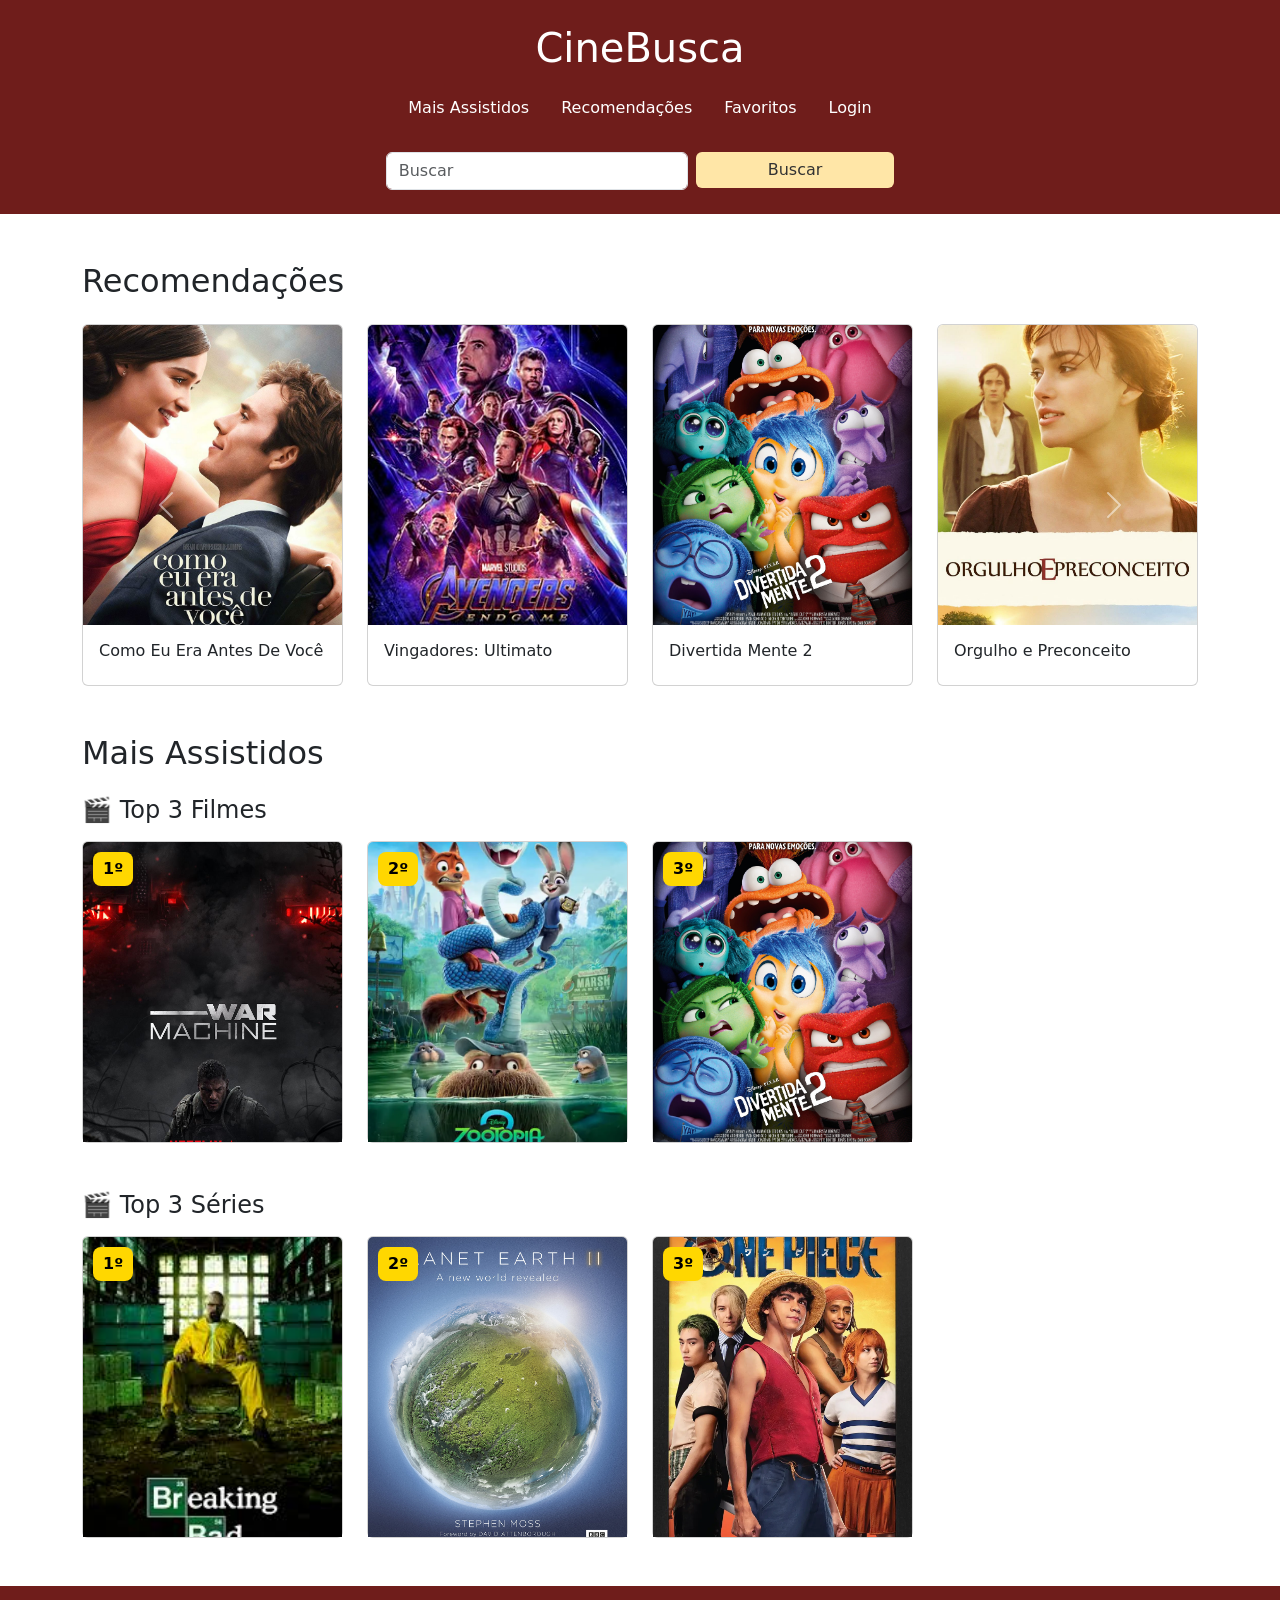
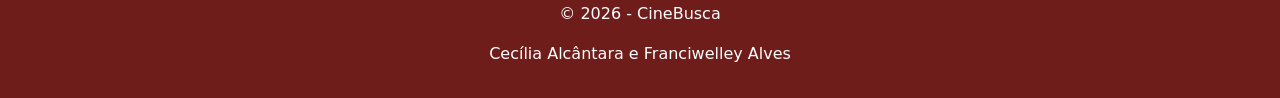
==== CineBusca-main/index.html @ 6f4c2d3e "Add files via upload" ====
<!DOCTYPE html>
<html lang="pt-BR">

<head>
  <meta charset="UTF-8">
  <meta name="viewport" content="width=device-width, initial-scale=1.0">

  <!-- Bootstrap CSS -->
  <link href="https://cdn.jsdelivr.net/npm/bootstrap@5.3.0/dist/css/bootstrap.min.css" rel="stylesheet">

  <title>CineBusca</title>

  <style>
    .card img {
      height: 300px;
      object-fit: cover;
    }

    .card {
      transition: 0.3s;
    }

    .card:hover {
      transform: scale(1.05);
    }

    /* 🔥 AQUI ESTAVA FALTANDO */
    .ranking {
      position: absolute;
      top: 10px;
      left: 10px;
      background: gold;
      color: black;
      font-weight: bold;
      padding: 5px 10px;
      border-radius: 8px;
      z-index: 10;
    }

    /* scroll suave */
    html {
      scroll-behavior: smooth;
    }
  </style>
</head>

<body>
  <header class="text-white p-4 text-center" style="background-color: #6f1d1bff;">
    <h1>CineBusca</h1>

    <nav class="mt-3">
      <ul class="nav justify-content-center">
        <!-- 🔥 link corrigido -->
        <li class="nav-item"><a class="nav-link text-white" href="#maisAssistidos">Mais Assistidos</a></li>
        <li class="nav-item"><a class="nav-link text-white" href="#Recomendacoes">Recomendações</a></li>
        <li class="nav-item"><a class="nav-link text-white" href="#">Favoritos</a></li>
        <li class="nav-item"><a class="nav-link text-white" href="inscricao.html">Login</a></li>
      </ul>
    </nav>

    <form class="row g-2 justify-content-center mt-3">
      <div class="col-md-3">
        <input type="text" class="form-control" id="busca" placeholder="Buscar">
      </div>

      <div class="col-md-2">
        <button type="submit" class="btn w-100" style="background-color: #ffe6a7ff; color: #333; border: none;">
          Buscar
        </button>
      </div>
    </form>
  </header>

  <main class="container my-5">

    <section id="Recomendacoes">
      <h2 class="mb-4 text-start">Recomendações</h2>
      <div id="carouselFilmes" class="carousel slide" data-bs-ride="carousel"> <!-- Slides -->
        <div class="carousel-inner"> <!-- SLIDE 1 -->
          <div class="carousel-item active">
            <div class="row">
              <div class="col-6 col-md-4 col-lg-3">
                <div class="card"> <img src="imagens/antesdevoce.jpg" class="card-img-top">
                  <div class="card-body">
                    <h6>Como Eu Era Antes De Você</h6>
                  </div>
                </div>
              </div>
              <div class="col-6 col-md-4 col-lg-3">
                <div class="card"> <img src="imagens/Avengers_Endgame.jpg" class="card-img-top">
                  <div class="card-body">
                    <h6>Vingadores: Ultimato</h6>
                  </div>
                </div>
              </div>
              <div class="col-6 col-md-4 col-lg-3">
                <div class="card"> <img src="imagens/divertidamente 2.jpeg" class="card-img-top">
                  <div class="card-body">
                    <h6>Divertida Mente 2</h6>
                  </div>
                </div>
              </div>
              <div class="col-6 col-md-4 col-lg-3">
                <div class="card"> <img src="imagens/orgulhoepreconceito.jpg" class="card-img-top">
                  <div class="card-body">
                    <h6>Orgulho e Preconceito </h6>
                  </div>
                </div>
              </div>
            </div>
          </div> <!-- SLIDE 2 -->
          <div class="carousel-item">
            <div class="row">
              <div class="col-6 col-md-4 col-lg-3">
                <div class="card"> <img src="imagens/comotreinar.jpg" class="card-img-top">
                  <div class="card-body">
                    <h6>Como Treinar o Seu Dragão (2025)</h6>
                  </div>
                </div>
              </div>
              <div class="col-6 col-md-4 col-lg-3">
                <div class="card"> <img src="imagens/Dark_(série).jpg" class="card-img-top">
                  <div class="card-body">
                    <h6>Dark</h6>
                  </div>
                </div>
              </div>
              <div class="col-6 col-md-4 col-lg-3">
                <div class="card"> <img src="imagens/jane.jpg" class="card-img-top">
                  <div class="card-body">
                    <h6>Jane the Virgin</h6>
                  </div>
                </div>
              </div>
              <div class="col-6 col-md-4 col-lg-3">
                <div class="card"> <img src="imagens/theoffice.jpg" class="card-img-top">
                  <div class="card-body">
                    <h6>the office</h6>
                  </div>
                </div>
              </div>
            </div>
          </div>
        </div> <!-- Controles --> <button class="carousel-control-prev" type="button" data-bs-target="#carouselFilmes"
          data-bs-slide="prev"> <span class="carousel-control-prev-icon"></span> </button> <button
          class="carousel-control-next" type="button" data-bs-target="#carouselFilmes" data-bs-slide="next"> <span
            class="carousel-control-next-icon"></span> </button>
      </div>
    </section>
    <!-- MAIS ASSISTIDOS -->
    <section id="maisAssistidos">
      <h2 class="mt-5 mb-4 text-start">Mais Assistidos</h2>

      <h4 class="mb-3">🎬 Top 3 Filmes</h4>

      <div class="carousel slide mb-5">
        <div class="carousel-inner">
          <div class="carousel-item active">
            <div class="row">

              <div class="col-6 col-md-4 col-lg-3">
                <div class="card position-relative">
                  <span class="ranking">1º</span>
                  <img src="imagens/maquina de guerra.jpg" class="card-img-top">
                </div>
              </div>

              <div class="col-6 col-md-4 col-lg-3">
                <div class="card position-relative">
                  <span class="ranking">2º</span>
                  <img src="imagens/zootopia2.webp" class="card-img-top">
                </div>
              </div>

              <div class="col-6 col-md-4 col-lg-3">
                <div class="card position-relative">
                  <span class="ranking">3º</span>
                  <img src="imagens/divertidamente 2.jpeg" class="card-img-top">
                </div>
              </div>

            </div>
          </div>
        </div>
      </div>


      <h4 class="mb-3">🎬 Top 3 Séries</h4>

      <div class="carousel slide mb-5">
        <div class="carousel-inner">
          <div class="carousel-item active">
            <div class="row">

              <div class="col-6 col-md-4 col-lg-3">
                <div class="card position-relative">
                  <span class="ranking">1º</span>
                  <img src="imagens/breaking.jpg" class="card-img-top">
                </div>
              </div>

              <div class="col-6 col-md-4 col-lg-3">
                <div class="card position-relative">
                  <span class="ranking">2º</span>
                  <img src="imagens/planeta.jpg" class="card-img-top">
                </div>
              </div>

              <div class="col-6 col-md-4 col-lg-3">
                <div class="card position-relative">
                  <span class="ranking">3º</span>
                  <img src="imagens/one.webp" class="card-img-top">
                </div>
              </div>

            </div>
          </div>
        </div>
      </div>


    </section>

  </main>
  <footer class="text-white text-center p-3" style="background-color: #6f1d1bff;">
    <p>© 2026 - CineBusca</p>
    <p>Cecília Alcântara e Franciwelley Alves</p>
  </footer>

  <!-- Bootstrap JS -->
  <script src="https://cdn.jsdelivr.net/npm/bootstrap@5.3.0/dist/js/bootstrap.bundle.min.js"></script>

  <script src="script.js"></script>
</body>

</html>
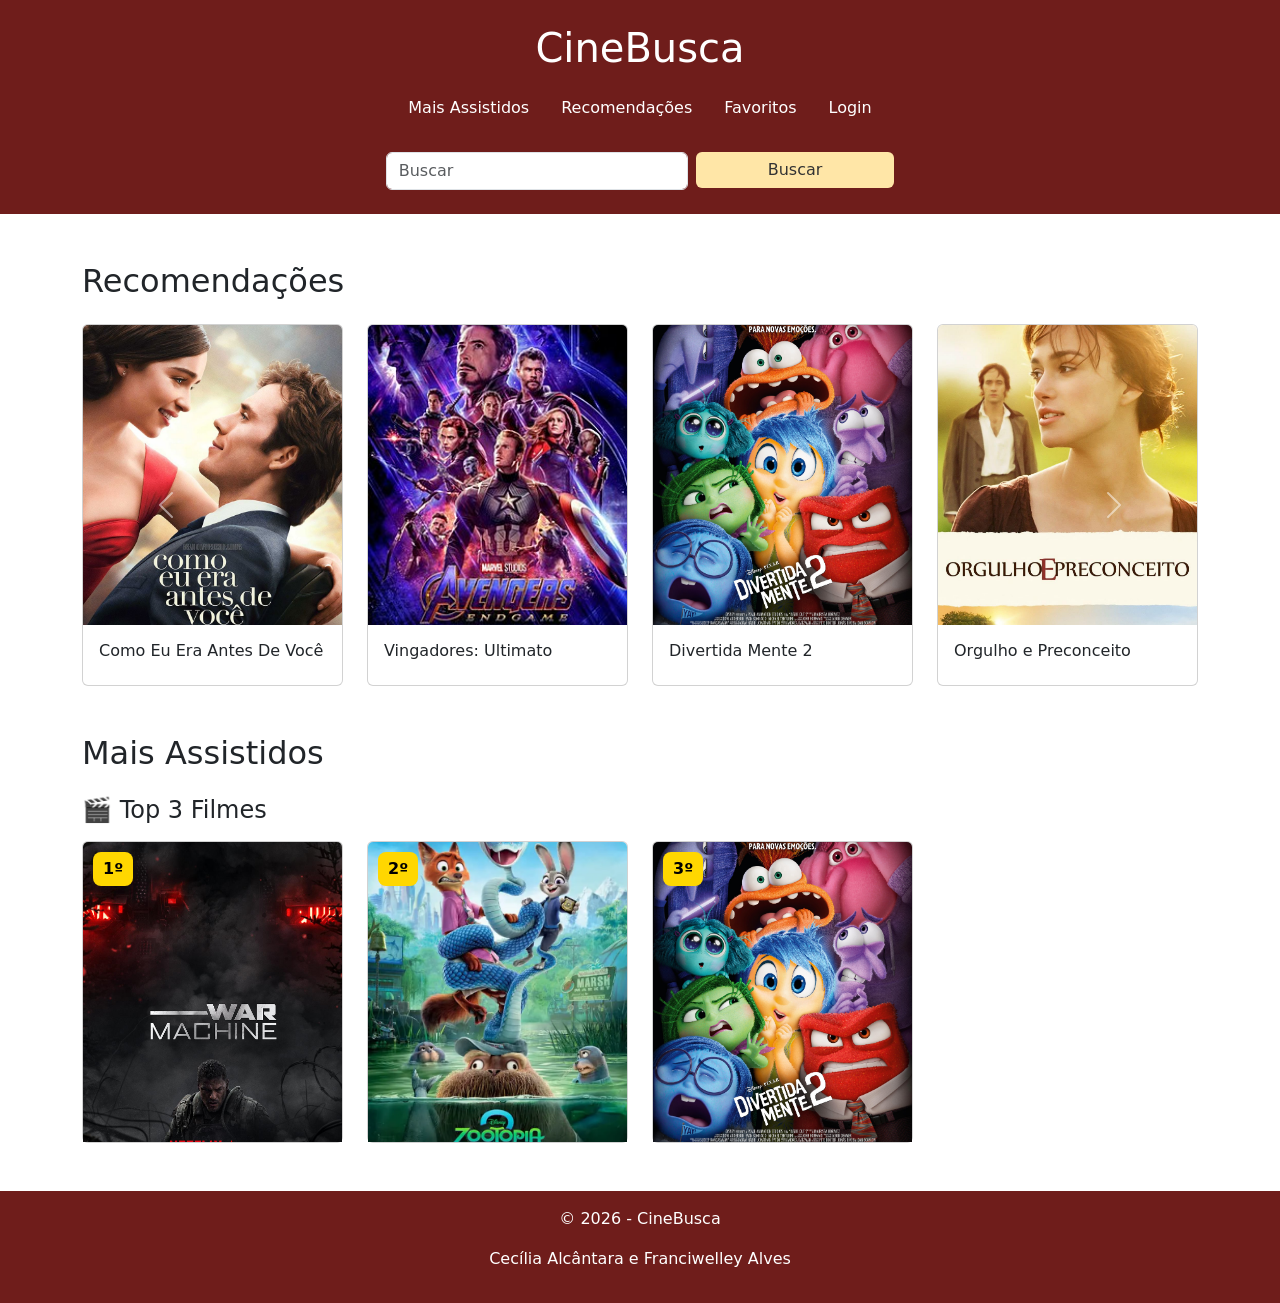
==== commit 95904973: "commit main" ====
--- a/CineBusca-main/index.html
+++ b/CineBusca-main/index.html
@@ -4,10 +4,7 @@
 <head>
   <meta charset="UTF-8">
   <meta name="viewport" content="width=device-width, initial-scale=1.0">
-
-  <!-- Bootstrap CSS -->
   <link href="https://cdn.jsdelivr.net/npm/bootstrap@5.3.0/dist/css/bootstrap.min.css" rel="stylesheet">
-
   <title>CineBusca</title>
 
   <style>
@@ -24,7 +21,6 @@
       transform: scale(1.05);
     }
 
-    /* 🔥 AQUI ESTAVA FALTANDO */
     .ranking {
       position: absolute;
       top: 10px;
@@ -37,7 +33,7 @@
       z-index: 10;
     }
 
-    /* scroll suave */
+
     html {
       scroll-behavior: smooth;
     }
@@ -50,7 +46,7 @@
 
     <nav class="mt-3">
       <ul class="nav justify-content-center">
-        <!-- 🔥 link corrigido -->
+
         <li class="nav-item"><a class="nav-link text-white" href="#maisAssistidos">Mais Assistidos</a></li>
         <li class="nav-item"><a class="nav-link text-white" href="#Recomendacoes">Recomendações</a></li>
         <li class="nav-item"><a class="nav-link text-white" href="#">Favoritos</a></li>
@@ -72,162 +68,111 @@
   </header>
 
   <main class="container my-5">
-
     <section id="Recomendacoes">
       <h2 class="mb-4 text-start">Recomendações</h2>
-      <div id="carouselFilmes" class="carousel slide" data-bs-ride="carousel"> <!-- Slides -->
-        <div class="carousel-inner"> <!-- SLIDE 1 -->
+
+      <div id="carouselFilmes" class="carousel slide" data-bs-ride="carousel" data-bs-interval="5000">
+        <div class="carousel-inner">
           <div class="carousel-item active">
             <div class="row">
               <div class="col-6 col-md-4 col-lg-3">
-                <div class="card"> <img src="imagens/antesdevoce.jpg" class="card-img-top">
+                <div class="card"><img src="imagens/antesdevoce.jpg" class="card-img-top">
                   <div class="card-body">
                     <h6>Como Eu Era Antes De Você</h6>
                   </div>
                 </div>
               </div>
               <div class="col-6 col-md-4 col-lg-3">
-                <div class="card"> <img src="imagens/Avengers_Endgame.jpg" class="card-img-top">
+                <div class="card"><img src="imagens/Avengers_Endgame.jpg" class="card-img-top">
                   <div class="card-body">
                     <h6>Vingadores: Ultimato</h6>
                   </div>
                 </div>
               </div>
               <div class="col-6 col-md-4 col-lg-3">
-                <div class="card"> <img src="imagens/divertidamente 2.jpeg" class="card-img-top">
+                <div class="card"><img src="imagens/divertidamente 2.jpeg" class="card-img-top">
                   <div class="card-body">
                     <h6>Divertida Mente 2</h6>
                   </div>
                 </div>
               </div>
               <div class="col-6 col-md-4 col-lg-3">
-                <div class="card"> <img src="imagens/orgulhoepreconceito.jpg" class="card-img-top">
+                <div class="card"><img src="imagens/orgulhoepreconceito.jpg" class="card-img-top">
                   <div class="card-body">
-                    <h6>Orgulho e Preconceito </h6>
+                    <h6>Orgulho e Preconceito</h6>
                   </div>
                 </div>
               </div>
             </div>
-          </div> <!-- SLIDE 2 -->
+          </div>
           <div class="carousel-item">
             <div class="row">
               <div class="col-6 col-md-4 col-lg-3">
-                <div class="card"> <img src="imagens/comotreinar.jpg" class="card-img-top">
+                <div class="card"><img src="imagens/comotreinar.jpg" class="card-img-top">
                   <div class="card-body">
-                    <h6>Como Treinar o Seu Dragão (2025)</h6>
+                    <h6>Dragão (2025)</h6>
                   </div>
                 </div>
               </div>
               <div class="col-6 col-md-4 col-lg-3">
-                <div class="card"> <img src="imagens/Dark_(série).jpg" class="card-img-top">
+                <div class="card"><img src="imagens/Dark_(série).jpg" class="card-img-top">
                   <div class="card-body">
                     <h6>Dark</h6>
                   </div>
                 </div>
               </div>
               <div class="col-6 col-md-4 col-lg-3">
-                <div class="card"> <img src="imagens/jane.jpg" class="card-img-top">
+                <div class="card"><img src="imagens/jane.jpg" class="card-img-top">
                   <div class="card-body">
                     <h6>Jane the Virgin</h6>
                   </div>
                 </div>
               </div>
               <div class="col-6 col-md-4 col-lg-3">
-                <div class="card"> <img src="imagens/theoffice.jpg" class="card-img-top">
+                <div class="card"><img src="imagens/theoffice.jpg" class="card-img-top">
                   <div class="card-body">
-                    <h6>the office</h6>
+                    <h6>The Office</h6>
                   </div>
                 </div>
               </div>
             </div>
           </div>
-        </div> <!-- Controles --> <button class="carousel-control-prev" type="button" data-bs-target="#carouselFilmes"
-          data-bs-slide="prev"> <span class="carousel-control-prev-icon"></span> </button> <button
-          class="carousel-control-next" type="button" data-bs-target="#carouselFilmes" data-bs-slide="next"> <span
-            class="carousel-control-next-icon"></span> </button>
+        </div>
+
+        <button class="carousel-control-prev" type="button" data-bs-target="#carouselFilmes" data-bs-slide="prev">
+          <span class="carousel-control-prev-icon" aria-hidden="true"></span>
+        </button>
+        <button class="carousel-control-next" type="button" data-bs-target="#carouselFilmes" data-bs-slide="next">
+          <span class="carousel-control-next-icon" aria-hidden="true"></span>
+        </button>
       </div>
     </section>
-    <!-- MAIS ASSISTIDOS -->
+
     <section id="maisAssistidos">
       <h2 class="mt-5 mb-4 text-start">Mais Assistidos</h2>
-
       <h4 class="mb-3">🎬 Top 3 Filmes</h4>
-
-      <div class="carousel slide mb-5">
-        <div class="carousel-inner">
-          <div class="carousel-item active">
-            <div class="row">
-
-              <div class="col-6 col-md-4 col-lg-3">
-                <div class="card position-relative">
-                  <span class="ranking">1º</span>
-                  <img src="imagens/maquina de guerra.jpg" class="card-img-top">
-                </div>
-              </div>
-
-              <div class="col-6 col-md-4 col-lg-3">
-                <div class="card position-relative">
-                  <span class="ranking">2º</span>
-                  <img src="imagens/zootopia2.webp" class="card-img-top">
-                </div>
-              </div>
-
-              <div class="col-6 col-md-4 col-lg-3">
-                <div class="card position-relative">
-                  <span class="ranking">3º</span>
-                  <img src="imagens/divertidamente 2.jpeg" class="card-img-top">
-                </div>
-              </div>
-
-            </div>
-          </div>
+      <div class="row mb-5">
+        <div class="col-6 col-md-4 col-lg-3">
+          <div class="card position-relative"><span class="ranking">1º</span><img src="imagens/maquina de guerra.jpg"
+              class="card-img-top"></div>
+        </div>
+        <div class="col-6 col-md-4 col-lg-3">
+          <div class="card position-relative"><span class="ranking">2º</span><img src="imagens/zootopia2.webp"
+              class="card-img-top"></div>
+        </div>
+        <div class="col-6 col-md-4 col-lg-3">
+          <div class="card position-relative"><span class="ranking">3º</span><img src="imagens/divertidamente 2.jpeg"
+              class="card-img-top"></div>
         </div>
       </div>
-
-
-      <h4 class="mb-3">🎬 Top 3 Séries</h4>
-
-      <div class="carousel slide mb-5">
-        <div class="carousel-inner">
-          <div class="carousel-item active">
-            <div class="row">
-
-              <div class="col-6 col-md-4 col-lg-3">
-                <div class="card position-relative">
-                  <span class="ranking">1º</span>
-                  <img src="imagens/breaking.jpg" class="card-img-top">
-                </div>
-              </div>
-
-              <div class="col-6 col-md-4 col-lg-3">
-                <div class="card position-relative">
-                  <span class="ranking">2º</span>
-                  <img src="imagens/planeta.jpg" class="card-img-top">
-                </div>
-              </div>
-
-              <div class="col-6 col-md-4 col-lg-3">
-                <div class="card position-relative">
-                  <span class="ranking">3º</span>
-                  <img src="imagens/one.webp" class="card-img-top">
-                </div>
-              </div>
-
-            </div>
-          </div>
-        </div>
-      </div>
-
-
     </section>
-
   </main>
   <footer class="text-white text-center p-3" style="background-color: #6f1d1bff;">
     <p>© 2026 - CineBusca</p>
     <p>Cecília Alcântara e Franciwelley Alves</p>
   </footer>
 
-  <!-- Bootstrap JS -->
+
   <script src="https://cdn.jsdelivr.net/npm/bootstrap@5.3.0/dist/js/bootstrap.bundle.min.js"></script>
 
   <script src="script.js"></script>
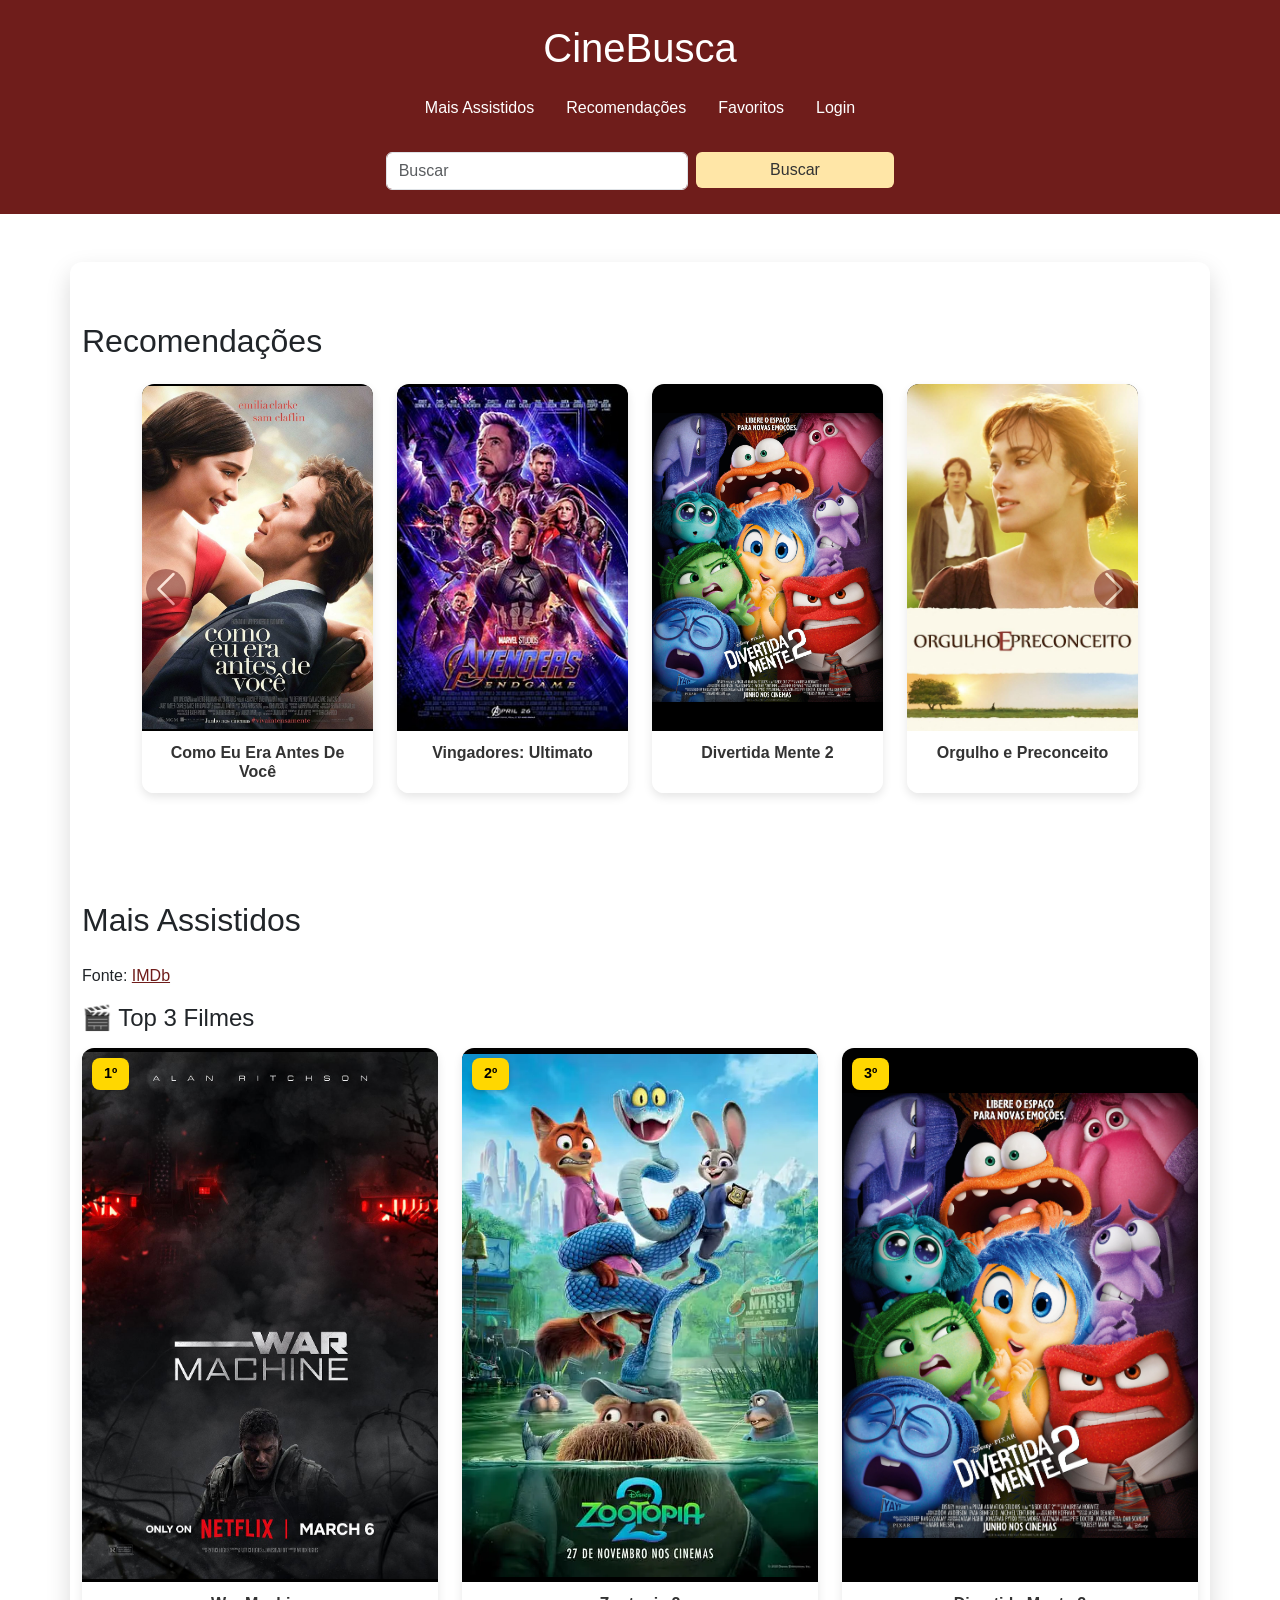
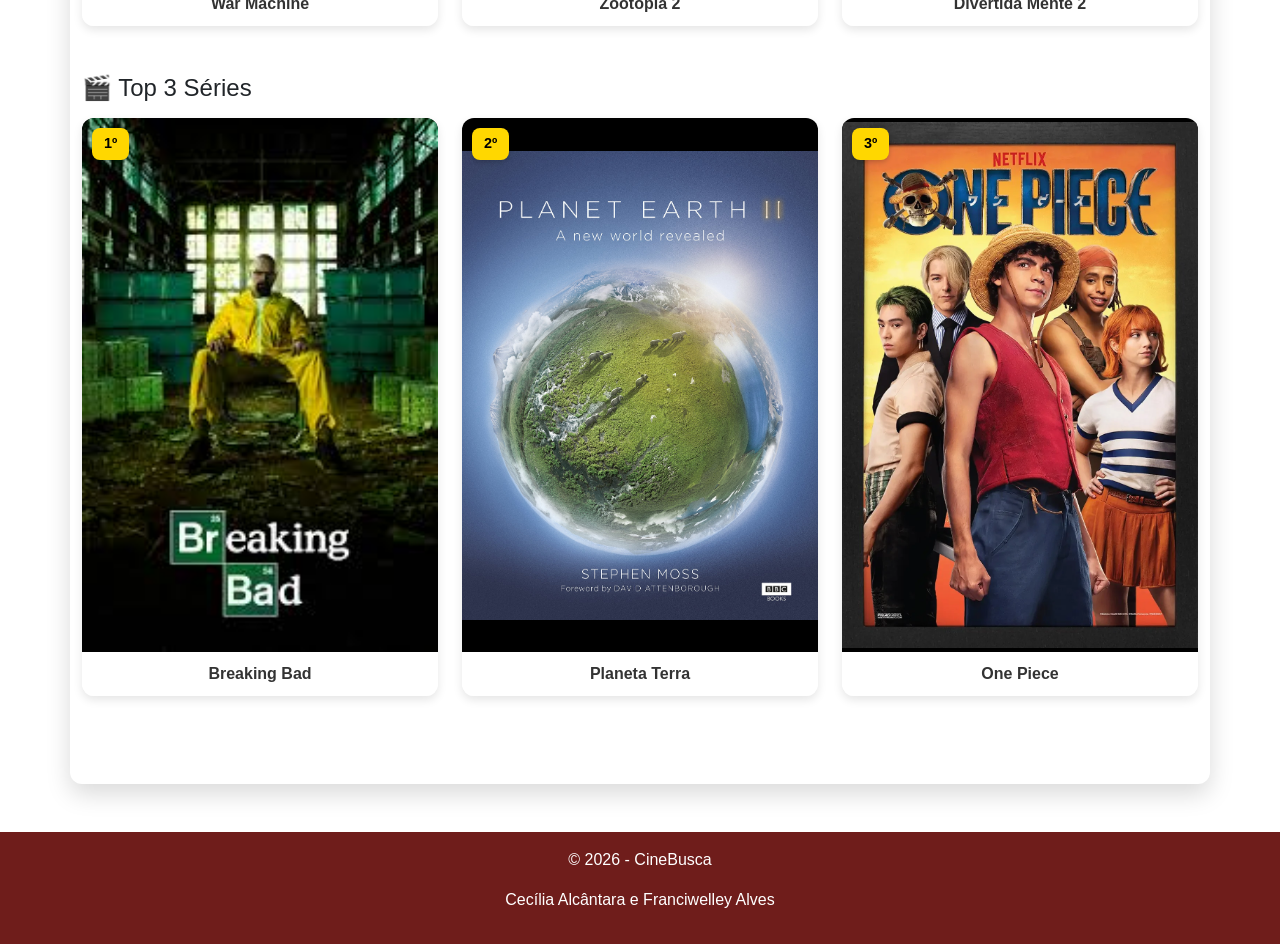
==== commit ed6d3857: "commit" ====
--- a/CineBusca-main/index.html
+++ b/CineBusca-main/index.html
@@ -5,39 +5,10 @@
   <meta charset="UTF-8">
   <meta name="viewport" content="width=device-width, initial-scale=1.0">
   <link href="https://cdn.jsdelivr.net/npm/bootstrap@5.3.0/dist/css/bootstrap.min.css" rel="stylesheet">
+  <script src="https://cdn.jsdelivr.net/npm/bootstrap@5.3.0/dist/js/bootstrap.bundle.min.js"></script>
+  <link rel="stylesheet" href="style.css">
   <title>CineBusca</title>
 
-  <style>
-    .card img {
-      height: 300px;
-      object-fit: cover;
-    }
-
-    .card {
-      transition: 0.3s;
-    }
-
-    .card:hover {
-      transform: scale(1.05);
-    }
-
-    .ranking {
-      position: absolute;
-      top: 10px;
-      left: 10px;
-      background: gold;
-      color: black;
-      font-weight: bold;
-      padding: 5px 10px;
-      border-radius: 8px;
-      z-index: 10;
-    }
-
-
-    html {
-      scroll-behavior: smooth;
-    }
-  </style>
 </head>
 
 <body>
@@ -74,7 +45,7 @@
       <div id="carouselFilmes" class="carousel slide" data-bs-ride="carousel" data-bs-interval="5000">
         <div class="carousel-inner">
           <div class="carousel-item active">
-            <div class="row">
+            <div class="row g-4">
               <div class="col-6 col-md-4 col-lg-3">
                 <div class="card"><img src="imagens/antesdevoce.jpg" class="card-img-top">
                   <div class="card-body">
@@ -106,7 +77,7 @@
             </div>
           </div>
           <div class="carousel-item">
-            <div class="row">
+            <div class="row g-4">
               <div class="col-6 col-md-4 col-lg-3">
                 <div class="card"><img src="imagens/comotreinar.jpg" class="card-img-top">
                   <div class="card-body">
@@ -150,19 +121,73 @@
 
     <section id="maisAssistidos">
       <h2 class="mt-5 mb-4 text-start">Mais Assistidos</h2>
+      <p>
+        Fonte:
+        <a href="https://www.imdb.com/pt/chart/moviemeter/" target="_blank"
+          style="color: #6f1d1bff; text-decoration: underline;">
+          IMDb
+        </a>
+      </p>
+
       <h4 class="mb-3">🎬 Top 3 Filmes</h4>
       <div class="row mb-5">
-        <div class="col-6 col-md-4 col-lg-3">
-          <div class="card position-relative"><span class="ranking">1º</span><img src="imagens/maquina de guerra.jpg"
-              class="card-img-top"></div>
-        </div>
-        <div class="col-6 col-md-4 col-lg-3">
-          <div class="card position-relative"><span class="ranking">2º</span><img src="imagens/zootopia2.webp"
-              class="card-img-top"></div>
-        </div>
-        <div class="col-6 col-md-4 col-lg-3">
-          <div class="card position-relative"><span class="ranking">3º</span><img src="imagens/divertidamente 2.jpeg"
-              class="card-img-top"></div>
+        <div class="col-6 col-md-4">
+          <div class="card position-relative">
+            <span class="ranking">1º</span>
+            <img src="imagens/maquina de guerra.jpg" class="card-img-top">
+            <div class="card-body">
+              <h6>War Machine</h6>
+            </div>
+          </div>
+        </div>
+        <div class="col-6 col-md-4">
+          <div class="card position-relative">
+            <span class="ranking">2º</span>
+            <img src="imagens/zootopia2.webp" class="card-img-top">
+            <div class="card-body">
+              <h6>Zootopia 2</h6>
+            </div>
+          </div>
+        </div>
+        <div class="col-6 col-md-4">
+          <div class="card position-relative">
+            <span class="ranking">3º</span>
+            <img src="imagens/divertidamente 2.jpeg" class="card-img-top">
+            <div class="card-body">
+              <h6>Divertida Mente 2</h6>
+            </div>
+          </div>
+        </div>
+      </div>
+
+      <h4 class="mb-3">🎬 Top 3 Séries</h4>
+      <div class="row mb-5">
+        <div class="col-6 col-md-4">
+          <div class="card position-relative">
+            <span class="ranking">1º</span>
+            <img src="imagens/breaking.jpg" class="card-img-top">
+            <div class="card-body">
+              <h6>Breaking Bad</h6>
+            </div>
+          </div>
+        </div>
+        <div class="col-6 col-md-4">
+          <div class="card position-relative">
+            <span class="ranking">2º</span>
+            <img src="imagens/planeta.jpg" class="card-img-top">
+            <div class="card-body">
+              <h6>Planeta Terra</h6>
+            </div>
+          </div>
+        </div>
+        <div class="col-6 col-md-4">
+          <div class="card position-relative">
+            <span class="ranking">3º</span>
+            <img src="imagens/one.webp" class="card-img-top">
+            <div class="card-body">
+              <h6>One Piece</h6>
+            </div>
+          </div>
         </div>
       </div>
     </section>
@@ -173,7 +198,7 @@
   </footer>
 
 
-  <script src="https://cdn.jsdelivr.net/npm/bootstrap@5.3.0/dist/js/bootstrap.bundle.min.js"></script>
+
 
   <script src="script.js"></script>
 </body>
--- a/CineBusca-main/style.css
+++ b/CineBusca-main/style.css
@@ -0,0 +1,114 @@
+/* RESET E CONFIGURAÇÕES GERAIS */
+* {
+    margin: 0;
+    padding: 0;
+    box-sizing: border-box;
+    font-family: 'Segoe UI', Arial, sans-serif;
+}
+
+body {
+    min-height: 100vh;
+}
+
+main {
+    background-color: white;
+    padding: 40px;
+    border-radius: 12px;
+    box-shadow: 0 10px 25px rgba(0, 0, 0, 0.15);
+    margin-top: 3rem;
+    margin-bottom: 3rem;
+    overflow: hidden;
+}
+
+header, footer {
+    background-color: #6f1d1bff !important;
+}
+
+/*CARDS */
+.card {
+    transition: 0.3s ease;
+    border: none !important;
+    box-shadow: 0 4px 10px rgba(0,0,0,0.1);
+    border-radius: 12px !important; /* Arredonda o card */
+    overflow: hidden; 
+    height: 100%;
+    background-color: #fff;
+}
+
+.card img {
+    width: 100% !important;
+    aspect-ratio: 2 / 3 !important; 
+    object-fit: contain !important; 
+    object-position: center !important; 
+    background-color: #000 !important; 
+    display: block;
+    height: auto !important;
+}
+
+.card:hover {
+    transform: scale(1.05);
+    z-index: 5;
+    box-shadow: 0 8px 20px rgba(0,0,0,0.2);
+}
+
+/* Legendas dos Filmes */
+.card-body {
+    padding: 12px;
+    text-align: center;
+    background-color: #fff;
+}
+
+.card-body h6 {
+    margin: 0;
+    color: #333 !important; /* Texto escuro e visível */
+    font-weight: 600;
+}
+
+/* Selo de Ranking */
+.ranking {
+    position: absolute;
+    top: 10px;
+    left: 10px;
+    background: gold;
+    color: black;
+    font-weight: bold;
+    padding: 5px 12px;
+    border-radius: 8px;
+    z-index: 10;
+    font-size: 0.9rem;
+    box-shadow: 0 2px 5px rgba(0,0,0,0.2);
+}
+
+/*CARROSSEL */
+#carouselFilmes {
+    position: relative;
+    padding: 0 60px !important; 
+    margin-bottom: 40px;
+}
+
+#Recomendacoes {
+    overflow: hidden; 
+    padding: 20px 0;
+}
+
+.carousel-inner {
+    overflow: visible !important;
+}
+
+.carousel-item {
+    transition: transform 10s linear !important;
+}
+
+.carousel-control-prev-icon,
+.carousel-control-next-icon {
+    background-color: #6f1d1bff;
+    border-radius: 50%;
+    padding: 20px;
+}
+
+/* RESPONSIVIDADE */
+@media (max-width: 768px) {
+    main { padding: 20px; }
+    #carouselFilmes { padding: 0 40px !important; }
+    .card img { aspect-ratio: 2 / 3 !important; }
+}
